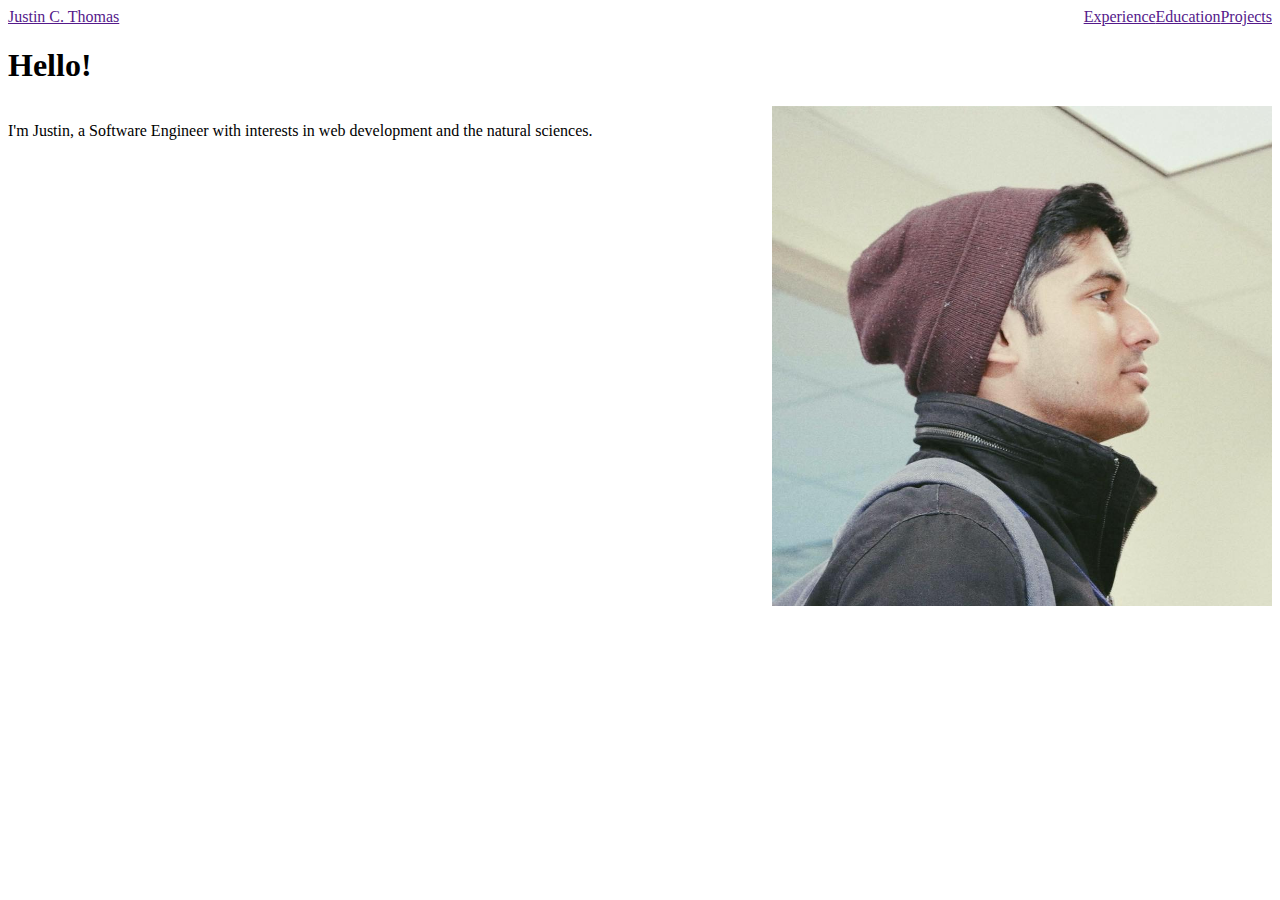
==== index.html @ cf6aba3f "about section added" ====
<!doctype html>

<html lang="en">
<head>
  <meta charset="utf-8">
  <title>Justin C. Thomas</title>
  <link rel="icon" href="" type="image/icon type">      <!-- Insert logo here -->
  <link rel="stylesheet" type="text/css" href="./index.css">
</head>

<body>
    <nav class="navbar-grid">
      <a href="">Justin C. Thomas</a>          
      <a href="">Experience</a>
      <a href="">Education</a>
      <a href="">Projects</a>
    </nav>
    <div class="about-grid">
        <h1 class="hello-text">Hello!</h1>
        <p class="about-text">I'm Justin, a Software Engineer with interests in web development and the natural sciences.</p>
        <img class="profile-img" src="./imgs/profile-img.JPG" alt="Profile Img" width="500" height="500">
    </div>
</body>
</html>
---- index.css ----
@charset "UTF-8";

.navbar-grid{
    display: grid;
    grid-template-columns: 8fr 0.45fr 0.4fr 0.25fr;
    /* Can also use grid-column-gap:  */
}

.about-grid{
    display: grid;
    grid-template-columns: 6fr 3fr;
    /* grid-template-rows: 1fr; */
}
.hello-text{
    grid-column-start: 1;
    grid-column-end: 2;
/*     grid-row-start: 1;
    grid-row-end: 2; */
}
.about-text{
    grid-column-start: 1;
    grid-column-end: 2;
/*     grid-row-start: 2;
    grid-row-end: 3;    */ 
}
.profile-img{
    grid-column-start: 2;
    grid-column-end: 3;
/*     grid-row-start: 1;
    grid-row-end: 2; */
}
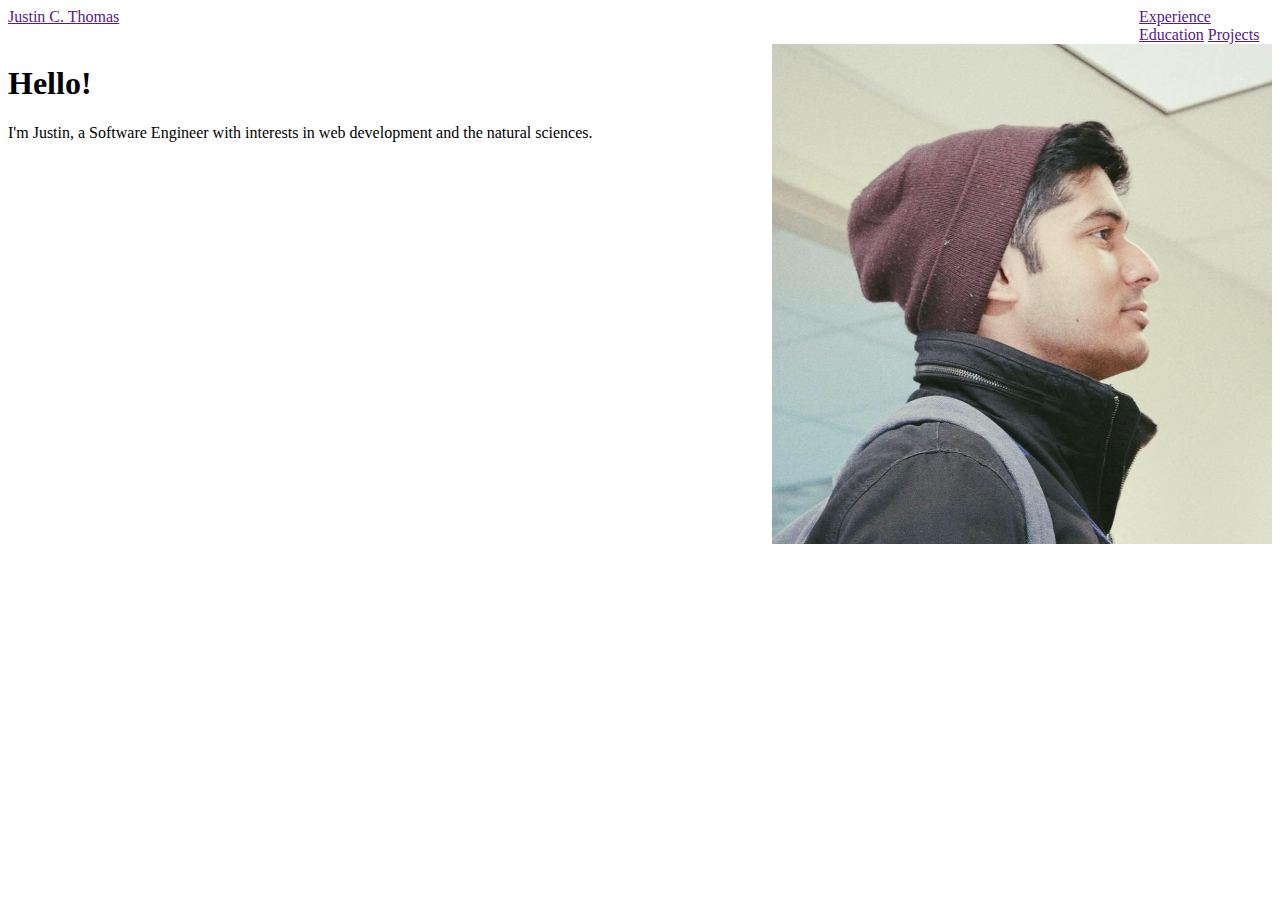
==== commit f89f8224: "convert to flexbox" ====
--- a/index.html
+++ b/index.html
@@ -9,16 +9,24 @@
 </head>
 
 <body>
-    <nav class="navbar-grid">
-      <a href="">Justin C. Thomas</a>          
-      <a href="">Experience</a>
-      <a href="">Education</a>
-      <a href="">Projects</a>
+    <nav class="navbar-box">
+      <div class="home-link-item">
+        <a href="">Justin C. Thomas</a> 
+      </div> 
+      <div class="nav-link-items">
+        <a href="">Experience</a>
+        <a href="">Education</a>
+        <a href="">Projects</a>
+      </div>        
     </nav>
-    <div class="about-grid">
-        <h1 class="hello-text">Hello!</h1>
-        <p class="about-text">I'm Justin, a Software Engineer with interests in web development and the natural sciences.</p>
-        <img class="profile-img" src="./imgs/profile-img.JPG" alt="Profile Img" width="500" height="500">
+
+    <div class="about-box">
+        <div class="about-text-box">
+          <h1 class="hello-text-item">Hello!</h1>
+          <p class="about-text-item">I'm Justin, a Software Engineer with interests in web development and the natural sciences.</p>
+        </div>
+        <img class="profile-img-item" src="./imgs/profile-img.JPG" alt="Profile Img" width="500" height="500">
+        <!-- Add email, LinkedIn icons -->
     </div>
 </body>
 </html>--- a/index.css
+++ b/index.css
@@ -1,31 +1,25 @@
 @charset "UTF-8";
+/* research justify-content/align-tems */
 
-.navbar-grid{
-    display: grid;
-    grid-template-columns: 8fr 0.45fr 0.4fr 0.25fr;
-    /* Can also use grid-column-gap:  */
+/* Navbar Box */
+.navbar-box{
+    display: flex;  
+}
+.home-link-item{
+    flex: 8.5;
+}
+.nav-link-items{
+    flex: 1; 
 }
 
-.about-grid{
-    display: grid;
-    grid-template-columns: 6fr 3fr;
-    /* grid-template-rows: 1fr; */
+/* About Box */
+.about-box{
+    display: flex;
 }
-.hello-text{
-    grid-column-start: 1;
-    grid-column-end: 2;
-/*     grid-row-start: 1;
-    grid-row-end: 2; */
+.about-text-box{
+    flex-direction: column;
+    flex: 3;                        /* flex as child of about-box */
 }
-.about-text{
-    grid-column-start: 1;
-    grid-column-end: 2;
-/*     grid-row-start: 2;
-    grid-row-end: 3;    */ 
+.profile-img-item{
+    flex: 1;                        /* flex as child of about-box */
 }
-.profile-img{
-    grid-column-start: 2;
-    grid-column-end: 3;
-/*     grid-row-start: 1;
-    grid-row-end: 2; */
-}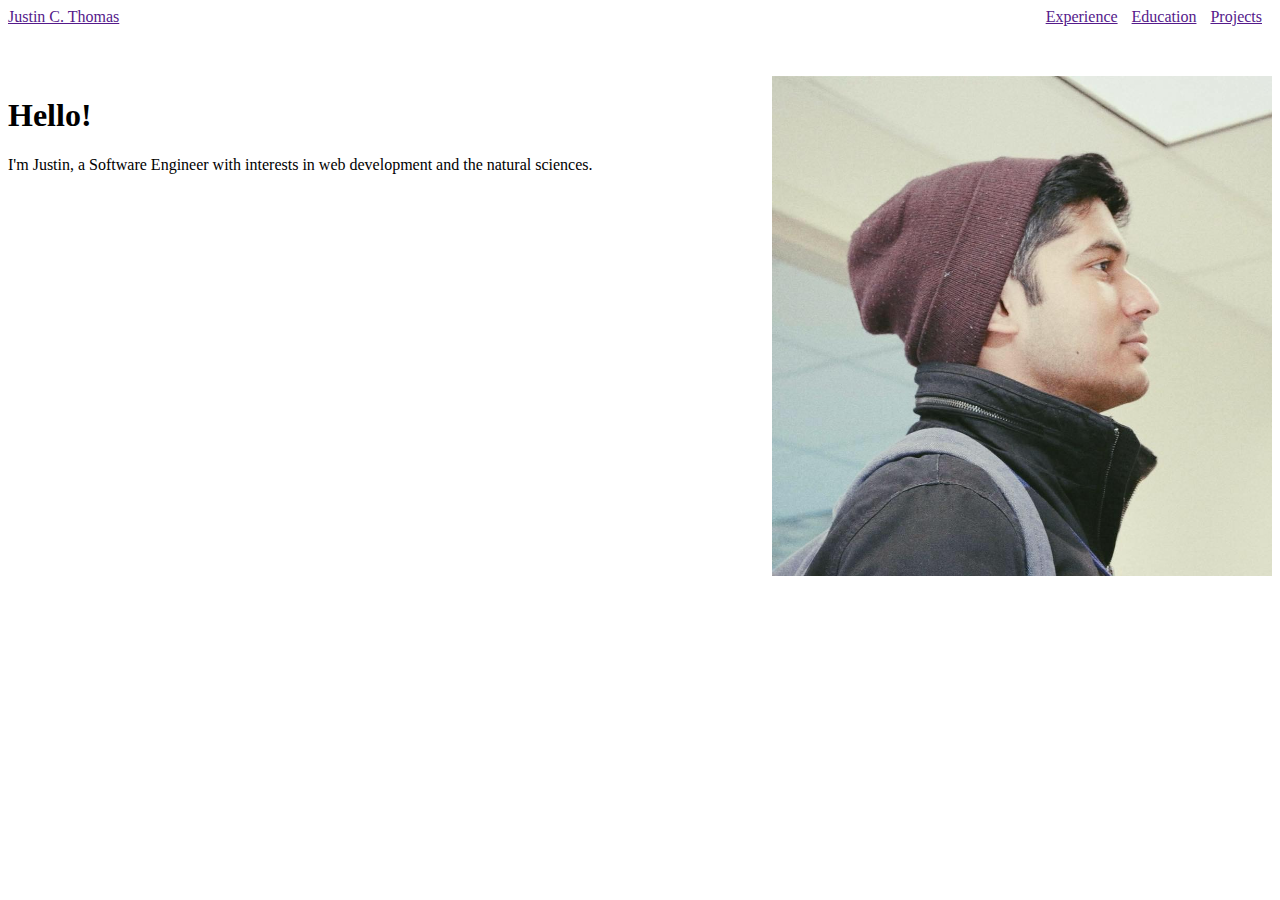
==== commit be161e5b: "nav-bar flex margin" ====
--- a/index.html
+++ b/index.html
@@ -13,10 +13,10 @@
       <div class="home-link-item">
         <a href="">Justin C. Thomas</a> 
       </div> 
-      <div class="nav-link-items">
-        <a href="">Experience</a>
-        <a href="">Education</a>
-        <a href="">Projects</a>
+      <div class="nav-link-box">
+        <a href="" class="nav-link-item">Experience</a>
+        <a href="" class="nav-link-item">Education</a>
+        <a href="" class="nav-link-item">Projects</a>
       </div>        
     </nav>
 
--- a/index.css
+++ b/index.css
@@ -3,14 +3,14 @@
 
 /* Navbar Box */
 .navbar-box{
-    display: flex;  
+    display: flex;
+    justify-content: space-between;     /* Move home button and nav-items completely away from eachother */
+    margin-bottom: 50px;
 }
-.home-link-item{
-    flex: 8.5;
+.nav-link-item{
+    margin-right: 10px;                 /* space out navlinks w/n the box*/
 }
-.nav-link-items{
-    flex: 1; 
-}
+
 
 /* About Box */
 .about-box{
@@ -19,6 +19,7 @@
 .about-text-box{
     flex-direction: column;
     flex: 3;                        /* flex as child of about-box */
+    justify-content: center;
 }
 .profile-img-item{
     flex: 1;                        /* flex as child of about-box */
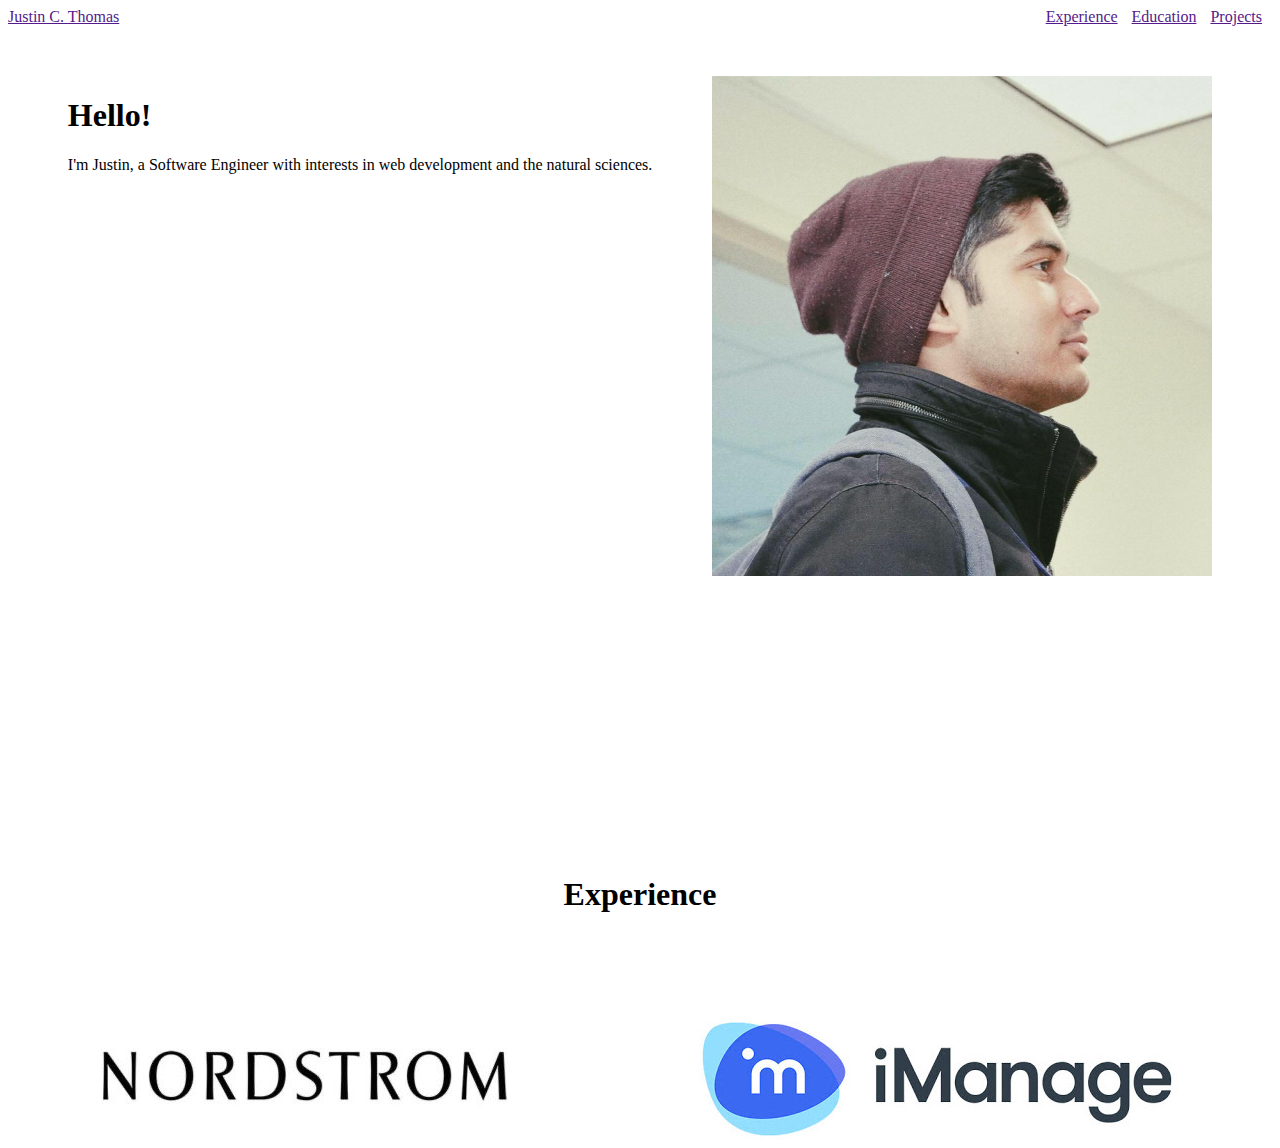
==== commit 7c28dd5e: "experience section" ====
--- a/index.html
+++ b/index.html
@@ -7,6 +7,8 @@
   <link rel="icon" href="" type="image/icon type">      <!-- Insert logo here -->
   <link rel="stylesheet" type="text/css" href="./index.css">
 </head>
+
+<!-- Changes to ids and classes -->
 
 <body>
     <nav class="navbar-box">
@@ -25,8 +27,14 @@
           <h1 class="hello-text-item">Hello!</h1>
           <p class="about-text-item">I'm Justin, a Software Engineer with interests in web development and the natural sciences.</p>
         </div>
-        <img class="profile-img-item" src="./imgs/profile-img.JPG" alt="Profile Img" width="500" height="500">
+        <img class="profile-img-item" src="./imgs/profile-img.JPG" alt="Profile Img" >
         <!-- Add email, LinkedIn icons -->
+    </div>
+
+    <h1 id="experience-header">Experience</h1> 
+    <div class="experience-box">                <!-- hover over to find title, location, dates of employment -->
+      <img id="nordstrom-logo" src="./imgs/nordstrom-logo.jpg" alt="Nordstrom Logo">
+      <img id="imanage-logo" src="./imgs/imanage-logo.jpg" alt="iManage Logo">
     </div>
 </body>
 </html>--- a/index.css
+++ b/index.css
@@ -1,7 +1,6 @@
 @charset "UTF-8";
-/* research justify-content/align-tems */
 
-/* Navbar Box */
+/* Navbar */
 .navbar-box{
     display: flex;
     justify-content: space-between;     /* Move home button and nav-items completely away from eachother */
@@ -11,16 +10,33 @@
     margin-right: 10px;                 /* space out navlinks w/n the box*/
 }
 
-
-/* About Box */
+/* About */
 .about-box{
     display: flex;
-}
-.about-text-box{
-    flex-direction: column;
-    flex: 3;                        /* flex as child of about-box */
-    justify-content: center;
+    justify-content: space-evenly;
+    margin-bottom: 300px;
 }
 .profile-img-item{
-    flex: 1;                        /* flex as child of about-box */
+    width: 500px;
+    height: 500px;
 }
+
+/* Experience */
+#experience-header{
+    text-align: center;
+}
+.experience-box{
+    display: flex;
+    justify-content: center;
+    justify-content: space-around;
+    margin-top: 100px;
+}
+#nordstrom-logo{
+    width: 414px;
+    height: 63px;
+    margin-top: 35px;
+}
+#imanage-logo{
+    width: 481px;
+    height: 127px;
+}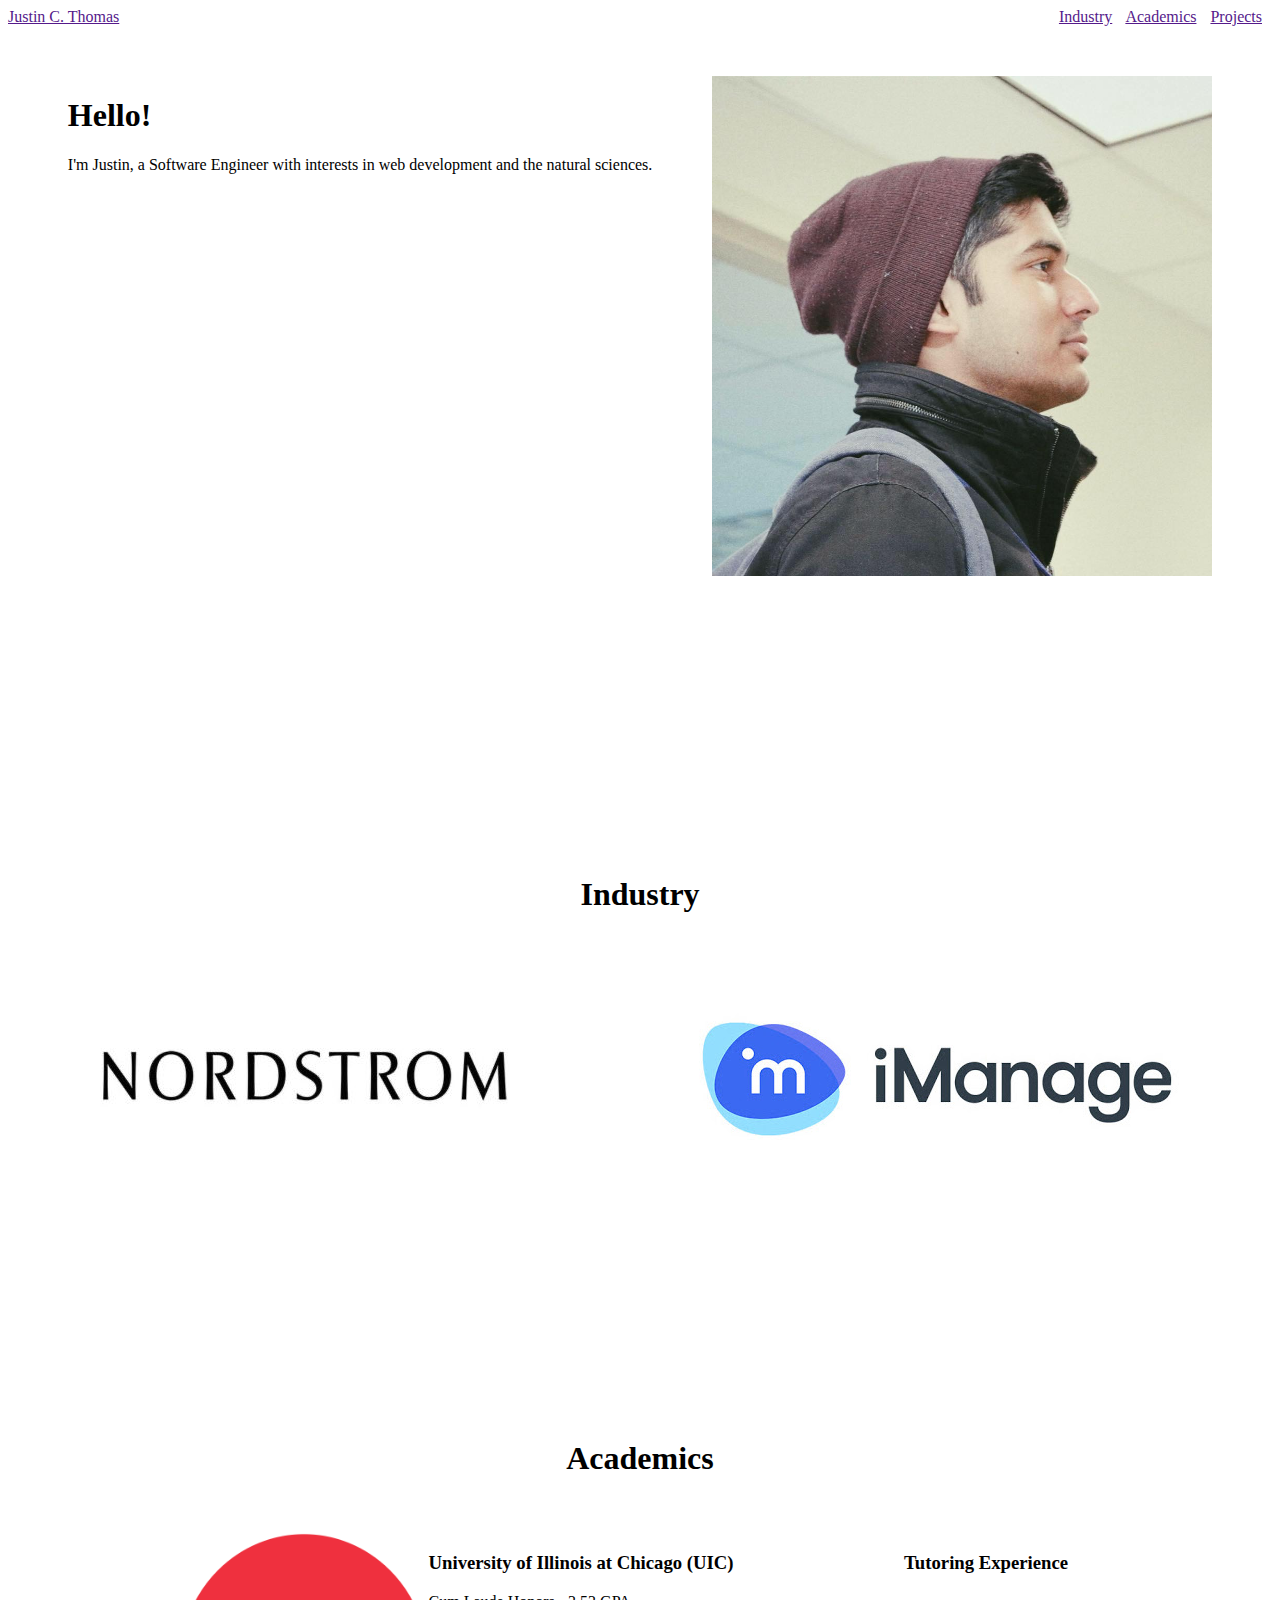
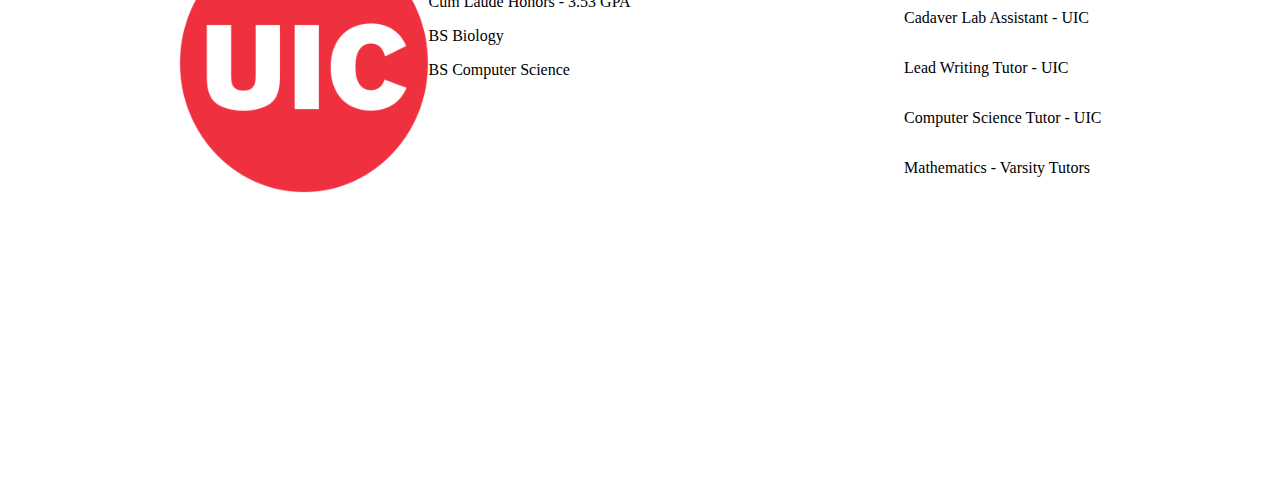
==== commit 20afd6df: "academics section added" ====
--- a/index.html
+++ b/index.html
@@ -16,25 +16,54 @@
         <a href="">Justin C. Thomas</a> 
       </div> 
       <div class="nav-link-box">
-        <a href="" class="nav-link-item">Experience</a>
-        <a href="" class="nav-link-item">Education</a>
+        <a href="" class="nav-link-item">Industry</a>
+        <a href="" class="nav-link-item">Academics</a>
         <a href="" class="nav-link-item">Projects</a>
       </div>        
     </nav>
 
     <div class="about-box">
-        <div class="about-text-box">
-          <h1 class="hello-text-item">Hello!</h1>
-          <p class="about-text-item">I'm Justin, a Software Engineer with interests in web development and the natural sciences.</p>
-        </div>
-        <img class="profile-img-item" src="./imgs/profile-img.JPG" alt="Profile Img" >
-        <!-- Add email, LinkedIn icons -->
+      <div class="about-text-box">
+        <h1 class="hello-text-item">Hello!</h1>
+        <p class="about-text-item">I'm Justin, a Software Engineer with interests in web development and the natural sciences.</p>
+      </div>
+      <img class="profile-img-item" src="./imgs/profile-img.JPG" alt="Profile Img" >
+      <!-- Add email, LinkedIn icons -->
     </div>
 
-    <h1 id="experience-header">Experience</h1> 
-    <div class="experience-box">                <!-- hover over to find title, location, dates of employment -->
-      <img id="nordstrom-logo" src="./imgs/nordstrom-logo.jpg" alt="Nordstrom Logo">
-      <img id="imanage-logo" src="./imgs/imanage-logo.jpg" alt="iManage Logo">
+    <h1 id="industry-header">Industry</h1> 
+    <div class="industry-box">
+      <div class="logo-box">                <!-- hover over to find title, location, dates of employment -->
+        <img id="nordstrom-logo" src="./imgs/nordstrom-logo.jpg" alt="Nordstrom Logo">
+        <img id="imanage-logo" src="./imgs/imanage-logo.jpg" alt="iManage Logo">
+      </div>
+    </div>
+
+    <!--                                      SLIDE BOX
+                          Nordstrom Logo                           iManage Logo
+                 <-                                                                               ->        
+                          Software Engineer                     Software Engineer in Test Intern
+                          Dec 2020 - Current                      June 2019 - Nov 2019
+    -->
+
+    <h1 id="academics-header">Academics</h1>
+    <div class="academics-box">
+      <div class="education-box">
+        <img id="uic-logo" src="./imgs/uic-logo-short.png">
+        <div class="education-text-box">
+          <h3>University of Illinois at Chicago (UIC)</h3>
+          <p>Cum Laude Honors - 3.53 GPA</p>
+          <p>BS Biology</p>
+          <p>BS Computer Science</p>
+        </div>
+      </div>
+      <div class="tutoring-box">
+        <h3 id="tutoring-experience-header">Tutoring Experience</h3>
+        <p>Cadaver Lab Assistant - UIC</p>
+        <p>Lead Writing Tutor - UIC</p>
+        <p>Computer Science Tutor - UIC</p>
+        <p>Mathematics - Varsity Tutors</p>
+      </div>
     </div>
 </body>
 </html>--- a/index.css
+++ b/index.css
@@ -22,10 +22,13 @@
 }
 
 /* Experience */
-#experience-header{
+.industry-box{
+    margin-bottom: 300px;                   
+}
+#industry-header{
     text-align: center;
 }
-.experience-box{
+.logo-box{
     display: flex;
     justify-content: center;
     justify-content: space-around;
@@ -39,4 +42,32 @@
 #imanage-logo{
     width: 481px;
     height: 127px;
-}+}
+
+
+/* Academics */
+.academics-box{
+    margin-bottom: 300px;
+    display: flex;
+    justify-content: space-evenly;
+}
+#academics-header{
+    text-align: center;
+}
+.education-box{
+    display: flex;
+    /* justify-content: space-between;  */
+    margin-top: 35px;
+}
+#uic-logo{
+    width: 250px;
+    height: auto;
+}
+.tutoring-box{
+    margin-top: 35px;
+    display: flex;
+    flex-direction: column;
+}
+/* #tutoring-experience-header{
+    text-align: center;
+} */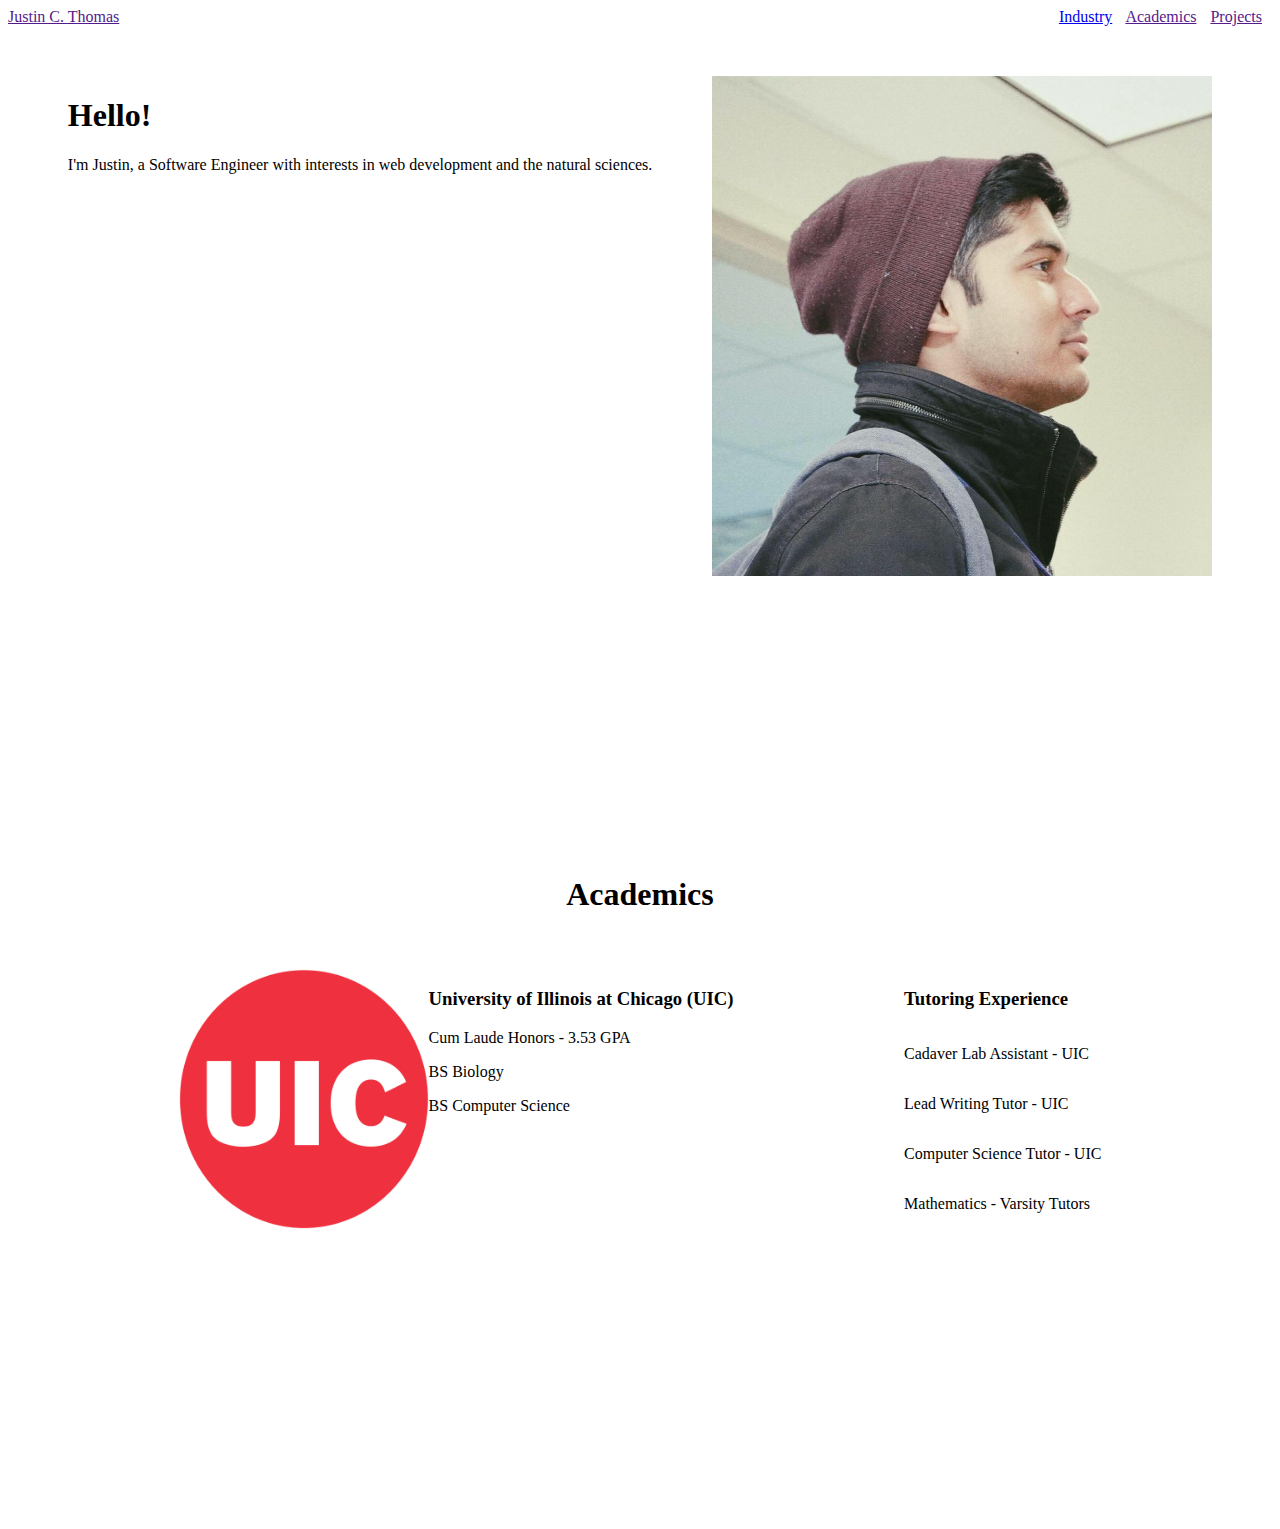
==== commit 2e9e91ca: "separate into different pages" ====
--- a/index.html
+++ b/index.html
@@ -16,7 +16,7 @@
         <a href="">Justin C. Thomas</a> 
       </div> 
       <div class="nav-link-box">
-        <a href="" class="nav-link-item">Industry</a>
+        <a href="./Industry/industry.html" class="nav-link-item">Industry</a>
         <a href="" class="nav-link-item">Academics</a>
         <a href="" class="nav-link-item">Projects</a>
       </div>        
@@ -27,29 +27,14 @@
         <h1 class="hello-text-item">Hello!</h1>
         <p class="about-text-item">I'm Justin, a Software Engineer with interests in web development and the natural sciences.</p>
       </div>
-      <img class="profile-img-item" src="./imgs/profile-img.JPG" alt="Profile Img" >
+      <img class="profile-img-item" src="./Images/profile-img.JPG" alt="Profile Img" >
       <!-- Add email, LinkedIn icons -->
     </div>
-
-    <h1 id="industry-header">Industry</h1> 
-    <div class="industry-box">
-      <div class="logo-box">                <!-- hover over to find title, location, dates of employment -->
-        <img id="nordstrom-logo" src="./imgs/nordstrom-logo.jpg" alt="Nordstrom Logo">
-        <img id="imanage-logo" src="./imgs/imanage-logo.jpg" alt="iManage Logo">
-      </div>
-    </div>
-
-    <!--                                      SLIDE BOX
-                          Nordstrom Logo                           iManage Logo
-                 <-                                                                               ->        
-                          Software Engineer                     Software Engineer in Test Intern
-                          Dec 2020 - Current                      June 2019 - Nov 2019
-    -->
 
     <h1 id="academics-header">Academics</h1>
     <div class="academics-box">
       <div class="education-box">
-        <img id="uic-logo" src="./imgs/uic-logo-short.png">
+        <img id="uic-logo" src="./Images/uic-logo-short.png">
         <div class="education-text-box">
           <h3>University of Illinois at Chicago (UIC)</h3>
           <p>Cum Laude Honors - 3.53 GPA</p>
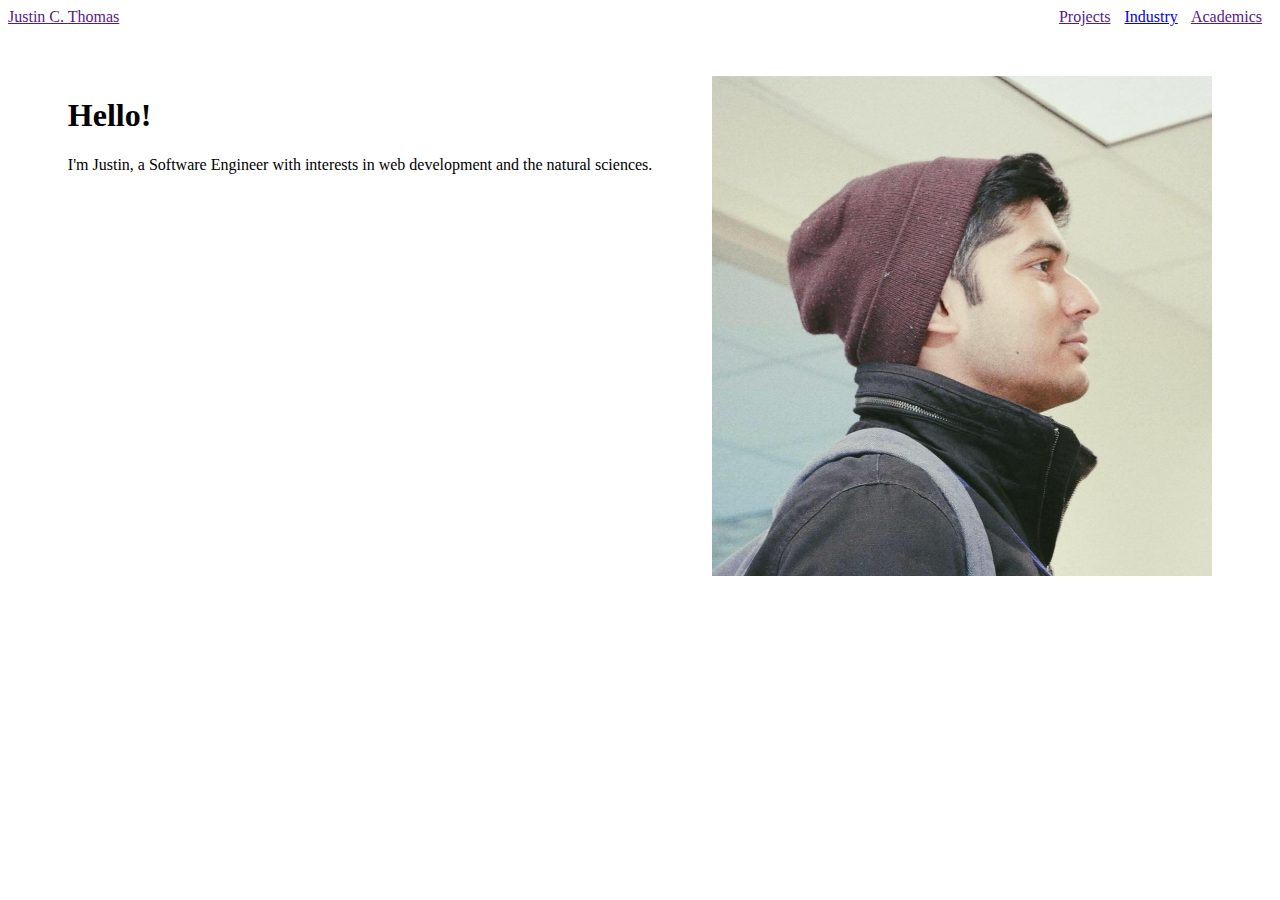
==== commit 99c15a96: "industry edits" ====
--- a/index.html
+++ b/index.html
@@ -16,9 +16,9 @@
         <a href="">Justin C. Thomas</a> 
       </div> 
       <div class="nav-link-box">
+        <a href="" class="nav-link-item">Projects</a>
         <a href="./Industry/industry.html" class="nav-link-item">Industry</a>
         <a href="" class="nav-link-item">Academics</a>
-        <a href="" class="nav-link-item">Projects</a>
       </div>        
     </nav>
 
@@ -31,24 +31,5 @@
       <!-- Add email, LinkedIn icons -->
     </div>
 
-    <h1 id="academics-header">Academics</h1>
-    <div class="academics-box">
-      <div class="education-box">
-        <img id="uic-logo" src="./Images/uic-logo-short.png">
-        <div class="education-text-box">
-          <h3>University of Illinois at Chicago (UIC)</h3>
-          <p>Cum Laude Honors - 3.53 GPA</p>
-          <p>BS Biology</p>
-          <p>BS Computer Science</p>
-        </div>
-      </div>
-      <div class="tutoring-box">
-        <h3 id="tutoring-experience-header">Tutoring Experience</h3>
-        <p>Cadaver Lab Assistant - UIC</p>
-        <p>Lead Writing Tutor - UIC</p>
-        <p>Computer Science Tutor - UIC</p>
-        <p>Mathematics - Varsity Tutors</p>
-      </div>
-    </div>
 </body>
 </html>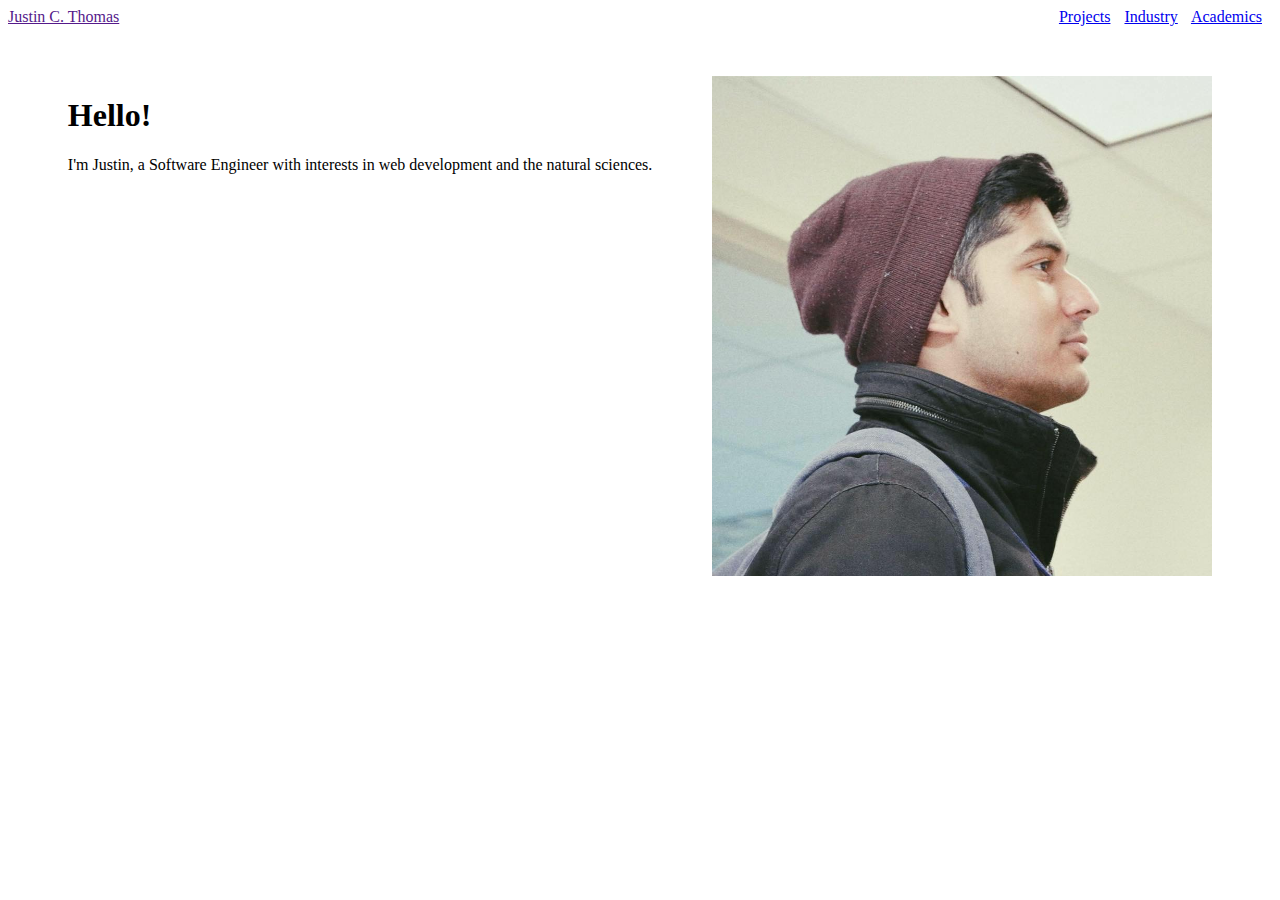
==== commit 41b9553b: "ported over academics" ====
--- a/index.html
+++ b/index.html
@@ -16,9 +16,9 @@
         <a href="">Justin C. Thomas</a> 
       </div> 
       <div class="nav-link-box">
-        <a href="" class="nav-link-item">Projects</a>
+        <a href="./Projects/projects.html" class="nav-link-item">Projects</a>
         <a href="./Industry/industry.html" class="nav-link-item">Industry</a>
-        <a href="" class="nav-link-item">Academics</a>
+        <a href="./Academics/academics.html" class="nav-link-item">Academics</a>
       </div>        
     </nav>
 
